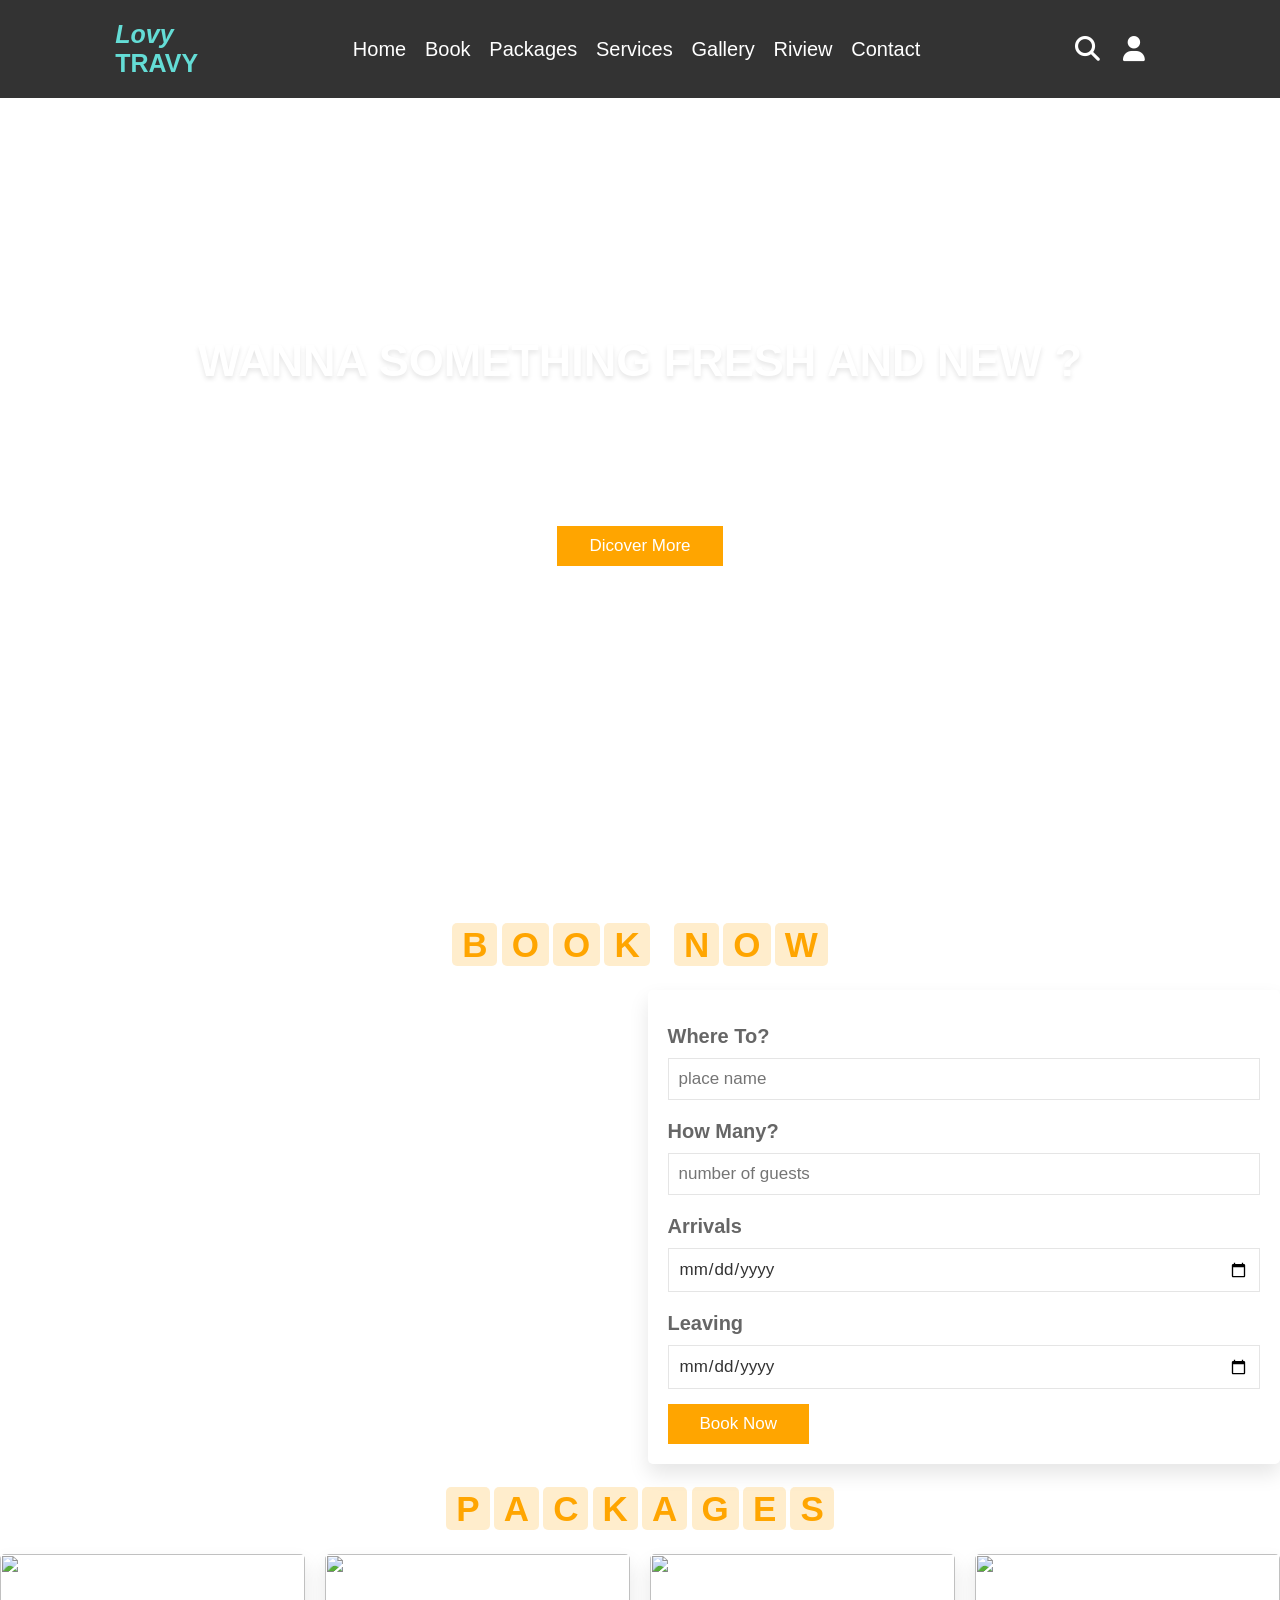
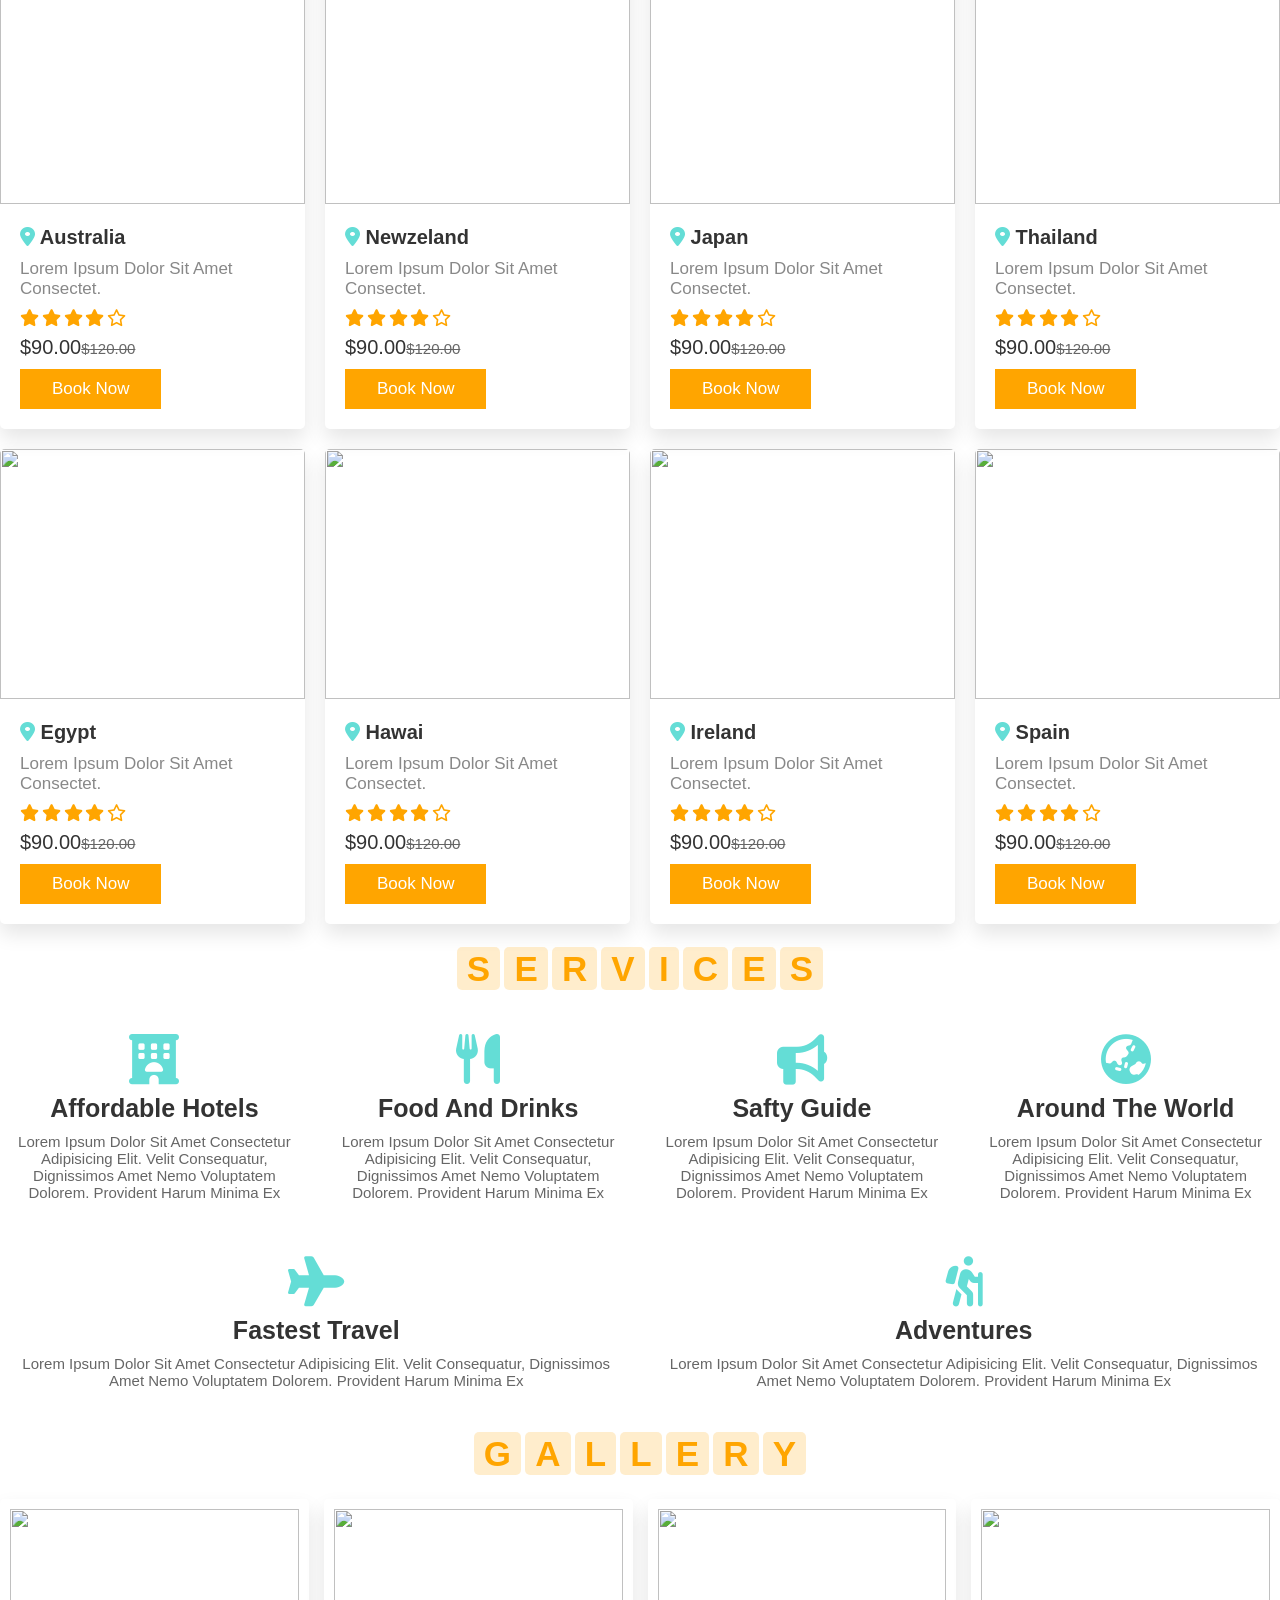
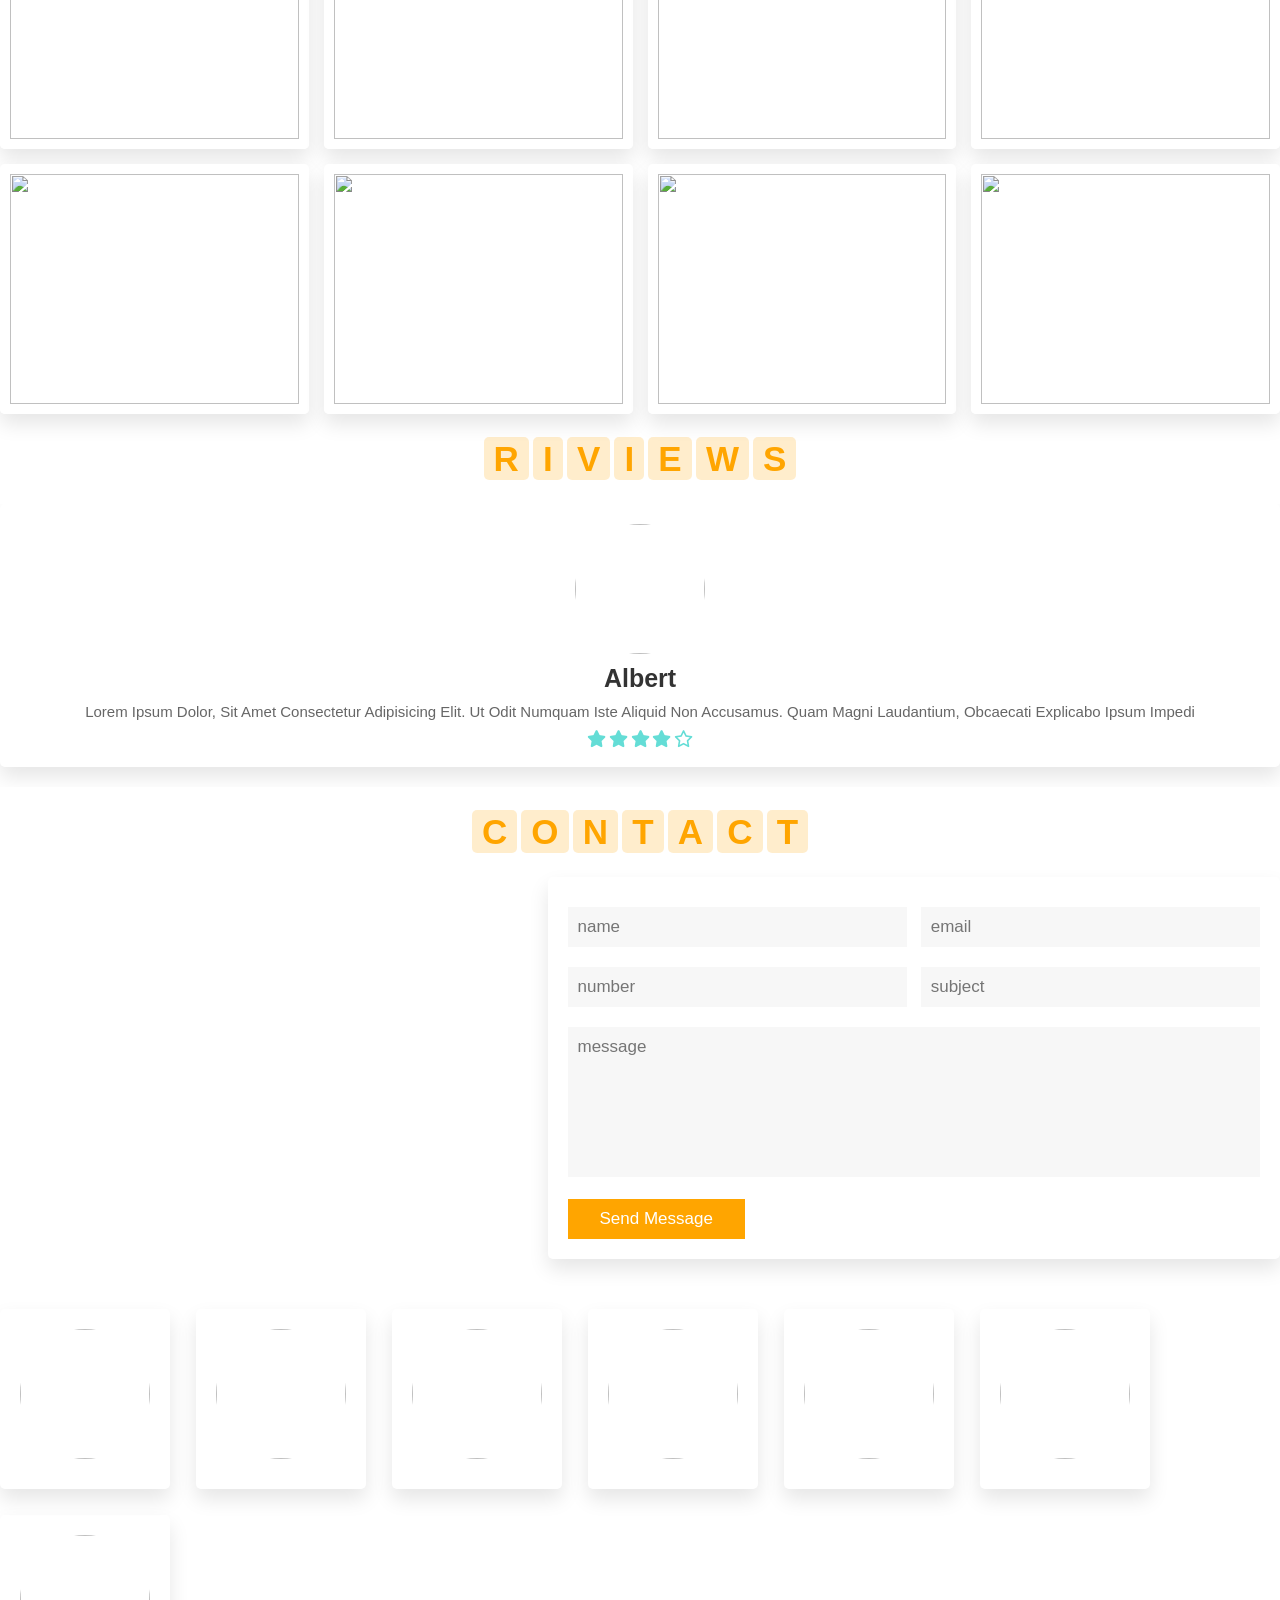
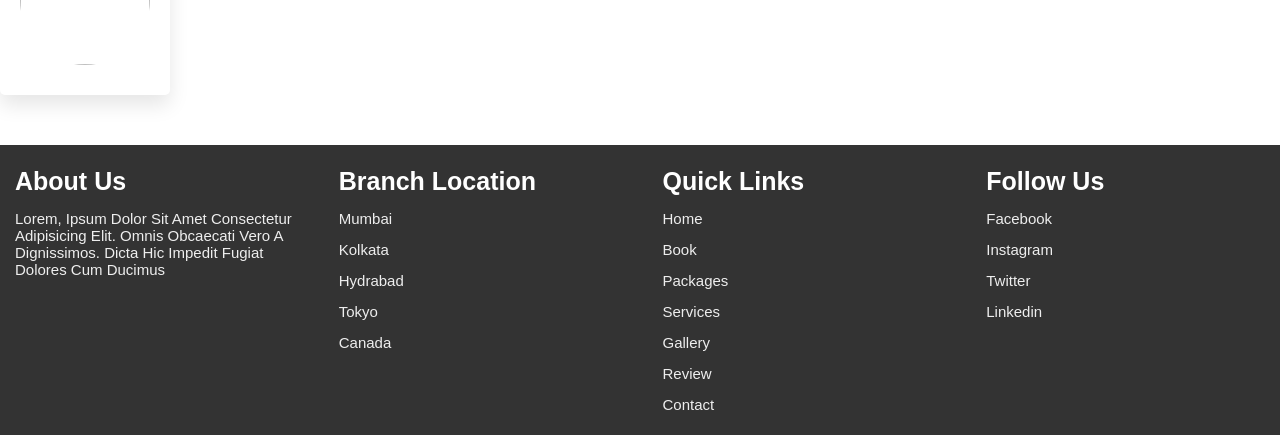
==== travel.html @ a5322b3c "Add files via upload" ====
<!DOCTYPE html>
<html>
    <head>
        <meta charset="UTF-8">
        <meta name="viewport" content="width=devide-width, initial-scale=1.0">
        <title>LOVY TRAVY</title>

        <!-- font-awesome-cdn link -->
        <link rel="stylesheet" href="https://cdnjs.cloudflare.com/ajax/libs/font-awesome/6.1.2/css/all.min.css">

        <!-- swipper link -->
        <link rel="stylesheet" href="https://cdn.jsdelivr.net/npm/swiper/swiper-bundle.min.css"/>

        <!-- custom css file link -->
        <link rel="stylesheet" href="travel.css">
    </head>
    <body>
    
        <!-- header section start -->
        <header>
            <div id="menu-bar" class="fa fa-bars"></div>

            <a href="#" class="logo"><span><b><i>Lovy</i><br>TRAVY</b></span></a>
            <nav class="navbar">
                <a href="#home">home</a>
                <a href="#book">book</a>
                <a href="#packages">packages</a>
                <a href="#services">services</a>
                <a href="#gallery">gallery</a>
                <a href="#riview">riview</a>
                <a href="#contact">contact</a>
            </nav>

            <nav>
                <div class="icons">
                    <i class="fas fa-search" id="search-btn"></i>
                    <i class="fas fa-user" id="login-btn"></i>

                    <form action="" class="search-bar-container">
                        <input type="search" id="search-bar" placeholder="search here...">
                        <label for="search-bar" class="fas fa-search"></label>
                    </form>
                </div>
            </nav>
        </header>

        <!-- login form container -->
        <div class="login-form-container">

            <i class="fas fa-times" id="form-close"></i>

            <form action="">
                <h3>login</h3>
                <input type="email" class="box" placeholder="enter your email id">
                <input type="password" class="box" placeholder="enter your passwsord">
                <input type="submit" value="login now" class="btn">
                <input type="checkbox" id="remeber">
                <label for="remeber">remeber me</label>
                <p>forget password?<a href="#">click here</a></p>
                <p>don't have an account?<a href="#">register now</a></p>
            </form>
        </div>

        <!-- home section starts -->
        <section class="home" id="home">
            <div class="content">
                <h3>wanna something fresh and new ?</h3>
                <p>join with us now</p>
                <a href="#" class="btn">dicover more</a>
            </div>

            <div class="video-container">
                <video src="pictures/vid2.mp4" id="video-slider" loop autoplay muted></video>
            </div>
        </section>
        <!-- home section ends -->
        <!-- book section starts -->
        <section class="book" id="book">
            <h1 class="heading">
                <span>b</span>
                <span>o</span>
                <span>o</span>
                <span>k</span>
                <span class="space"></span>
                <span>n</span>
                <span>o</span>
                <span>w</span>
            </h1>

            <div class="row">

                <div class="immage">
                    <img src="pictures/book.jpg" alt="">
                </div>

                <form action="">
                    <div class="inputBox">
                        <h3>where to?</h3>
                        <input type="text" placeholder="place name">
                    </div>
                    <div class="inputBox">
                        <h3>how many?</h3>
                        <input type="nummber" placeholder="number of guests">
                    </div>
                    <div class="inputBox">
                        <h3>arrivals</h3>
                        <input type="date">
                    </div>
                    <div class="inputBox">
                        <h3>leaving</h3>
                        <input type="date">
                    </div>
                    <input type="submit" class="btn" value="book now">
                </form>
            </div>
        </section>
        <!-- book section ends -->
        <!-- packages section starts -->

        <section class="packages" id="packages">
            <h1 class="heading">
                <span>p</span>
                <span>a</span>
                <span>c</span>
                <span>k</span>
                <span>a</span>
                <span>g</span>
                <span>e</span>
                <span>s</span>
            </h1>

            <div class="box-container">
                <div class="box">
                    <img src="pictures/australia/australia1.jpg" alt="">
                    <div class="content">
                        <h3><i class="fas fa-map-marker-alt"></i> australia </h3>
                        <p>Lorem ipsum dolor sit amet consectet.</p>
                        <div class="stars">
                            <i class="fas fa-star"></i>
                            <i class="fas fa-star"></i>
                            <i class="fas fa-star"></i>
                            <i class="fas fa-star"></i>
                            <i class="far fa-star"></i>
                        </div>
                        <div class="price">$90.00<span>$120.00</span> </div>
                        <a href="#" class="btn">book now</a>
                    </div>
                </div>

                <div class="box">
                    <img src="pictures/newzeland/newzeland4.jpg" alt="">
                    <div class="content">
                        <h3><i class="fas fa-map-marker-alt"></i> newzeland </h3>
                        <p>Lorem ipsum dolor sit amet consectet.</p>
                        <div class="stars">
                            <i class="fas fa-star"></i>
                            <i class="fas fa-star"></i>
                            <i class="fas fa-star"></i>
                            <i class="fas fa-star"></i>
                            <i class="far fa-star"></i>
                        </div>
                        <div class="price">$90.00<span>$120.00</span> </div>
                        <a href="#" class="btn">book now</a>
                    </div>
                </div>

                <div class="box">
                    <img src="pictures/japan/japan2.jpg" alt="">
                    <div class="content">
                        <h3><i class="fas fa-map-marker-alt"></i> japan </h3>
                        <p>Lorem ipsum dolor sit amet consectet.</p>
                        <div class="stars">
                            <i class="fas fa-star"></i>
                            <i class="fas fa-star"></i>
                            <i class="fas fa-star"></i>
                            <i class="fas fa-star"></i>
                            <i class="far fa-star"></i>
                        </div>
                        <div class="price">$90.00<span>$120.00</span> </div>
                        <a href="#" class="btn">book now</a>
                    </div>
                </div>
                
                <div class="box">
                    <img src="pictures/thailand/thailand2.jpg" alt="">
                    <div class="content">
                        <h3><i class="fas fa-map-marker-alt"></i> thailand </h3>
                        <p>Lorem ipsum dolor sit amet consectet.</p>
                        <div class="stars">
                            <i class="fas fa-star"></i>
                            <i class="fas fa-star"></i>
                            <i class="fas fa-star"></i>
                            <i class="fas fa-star"></i>
                            <i class="far fa-star"></i>
                        </div>
                        <div class="price">$90.00<span>$120.00</span> </div>
                        <a href="#" class="btn">book now</a>
                    </div>
                </div>

                <div class="box">
                    <img src="pictures/egypt/egypt2.jpg" alt="">
                    <div class="content">
                        <h3><i class="fas fa-map-marker-alt"></i> egypt </h3>
                        <p>Lorem ipsum dolor sit amet consectet.</p>
                        <div class="stars">
                            <i class="fas fa-star"></i>
                            <i class="fas fa-star"></i>
                            <i class="fas fa-star"></i>
                            <i class="fas fa-star"></i>
                            <i class="far fa-star"></i>
                        </div>
                        <div class="price">$90.00<span>$120.00</span> </div>
                        <a href="#" class="btn">book now</a>
                    </div>
                </div>

                <div class="box">
                    <img src="pictures/hawai/hawai2.jpg" alt="">
                    <div class="content">
                        <h3><i class="fas fa-map-marker-alt"></i> hawai </h3>
                        <p>Lorem ipsum dolor sit amet consectet.</p>
                        <div class="stars">
                            <i class="fas fa-star"></i>
                            <i class="fas fa-star"></i>
                            <i class="fas fa-star"></i>
                            <i class="fas fa-star"></i>
                            <i class="far fa-star"></i>
                        </div>
                        <div class="price">$90.00<span>$120.00</span> </div>
                        <a href="#" class="btn">book now</a>
                    </div>
                </div>

                <div class="box">
                    <img src="pictures/ireland/ireland3.jpg" alt="">
                    <div class="content">
                        <h3><i class="fas fa-map-marker-alt"></i> ireland </h3>
                        <p>Lorem ipsum dolor sit amet consectet.</p>
                        <div class="stars">
                            <i class="fas fa-star"></i>
                            <i class="fas fa-star"></i>
                            <i class="fas fa-star"></i>
                            <i class="fas fa-star"></i>
                            <i class="far fa-star"></i>
                        </div>
                        <div class="price">$90.00<span>$120.00</span> </div>
                        <a href="#" class="btn">book now</a>
                    </div>
                </div>

                <div class="box">
                    <img src="pictures/spain/spain5.jpg" alt="">
                    <div class="content">
                        <h3><i class="fas fa-map-marker-alt"></i> spain </h3>
                        <p>Lorem ipsum dolor sit amet consectet.</p>
                        <div class="stars">
                            <i class="fas fa-star"></i>
                            <i class="fas fa-star"></i>
                            <i class="fas fa-star"></i>
                            <i class="fas fa-star"></i>
                            <i class="far fa-star"></i>
                        </div>
                        <div class="price">$90.00<span>$120.00</span> </div>
                        <a href="#" class="btn">book now</a>
                    </div>
                </div>
            </div>
        </section>
        <!-- packages section ends -->

        <!-- services section starts -->
        <section class="services" id="services">
            <h1 class="heading">
                <span>s</span>
                <span>e</span>
                <span>r</span>
                <span>v</span>
                <span>i</span>
                <span>c</span>
                <span>e</span>
                <span>s</span>
            </h1>

            <div class="box-container">

                <div class="box">
                    <i class="fas fa-hotel"></i>
                    <h3>affordable hotels</h3>
                    <p>Lorem ipsum dolor sit amet consectetur adipisicing elit. Velit consequatur, dignissimos amet nemo voluptatem dolorem. Provident harum minima ex</p>
                </div>
                <div class="box">
                    <i class="fas fa-utensils"></i>
                    <h3>food and drinks</h3>
                    <p>Lorem ipsum dolor sit amet consectetur adipisicing elit. Velit consequatur, dignissimos amet nemo voluptatem dolorem. Provident harum minima ex</p>
                </div>
                <div class="box">
                    <i class="fas fa-bullhorn"></i>
                    <h3>safty guide</h3>
                    <p>Lorem ipsum dolor sit amet consectetur adipisicing elit. Velit consequatur, dignissimos amet nemo voluptatem dolorem. Provident harum minima ex</p>
                </div>
                <div class="box">
                    <i class="fas fa-globe-asia"></i>
                    <h3>around the world</h3>
                    <p>Lorem ipsum dolor sit amet consectetur adipisicing elit. Velit consequatur, dignissimos amet nemo voluptatem dolorem. Provident harum minima ex</p>
                </div>
                <div class="box">
                    <i class="fas fa-plane"></i>
                    <h3>fastest travel</h3>
                    <p>Lorem ipsum dolor sit amet consectetur adipisicing elit. Velit consequatur, dignissimos amet nemo voluptatem dolorem. Provident harum minima ex</p>
                </div>
                <div class="box">
                    <i class="fas fa-hiking"></i>
                    <h3>adventures</h3>
                    <p>Lorem ipsum dolor sit amet consectetur adipisicing elit. Velit consequatur, dignissimos amet nemo voluptatem dolorem. Provident harum minima ex</p>
                </div>
            </div>
        </section>
        <!-- services section ends -->
        
        <!-- gallery section starts -->
        
        <section class="gallery" id="gallery">
            <h1 class="heading">
                <span>g</span>
                <span>a</span>
                <span>l</span>
                <span>l</span>
                <span>e</span>
                <span>r</span>
                <span>y</span>
            </h1>

            <div class="box-container">

                <div class="box">
                    <img src="pictures/australia/australia4.jpg" alt="">
                    <div class="content">
                        <h3>amazing placces</h3>
                        <p>Lorem ipsum dolor sit amet consectetur adipisicing elit. Libero velit magnam esse animi, sit atque distinctio delectus neque rerum totam exercitationem possimus </p>
                        <a href="#" class="btn">see more</a>
                    </div>
                </div>
                <div class="box">
                    <img src="pictures/newzeland/newzeland2.jpg" alt="">
                    <div class="content">
                        <h3>amazing placces</h3>
                        <p>Lorem ipsum dolor sit amet consectetur adipisicing elit. Libero velit magnam esse animi, sit atque distinctio delectus neque rerum totam exercitationem possimus </p>
                        <a href="#" class="btn">see more</a>
                    </div>
                </div>
                <div class="box">
                    <img src="pictures/japan/japan3.jpg" alt="">
                    <div class="content">
                        <h3>amazing placces</h3>
                        <p>Lorem ipsum dolor sit amet consectetur adipisicing elit. Libero velit magnam esse animi, sit atque distinctio delectus neque rerum totam exercitationem possimus </p>
                        <a href="#" class="btn">see more</a>
                    </div>
                </div>
                <div class="box">
                    <img src="pictures/thailand/thailand5.jpg" alt="">
                    <div class="content">
                        <h3>amazing placces</h3>
                        <p>Lorem ipsum dolor sit amet consectetur adipisicing elit. Libero velit magnam esse animi, sit atque distinctio delectus neque rerum totam exercitationem possimus </p>
                        <a href="#" class="btn">see more</a>
                    </div>
                </div>
                <div class="box">
                    <img src="pictures/egypt/egypt4.jpg" alt="">
                    <div class="content">
                        <h3>amazing placces</h3>
                        <p>Lorem ipsum dolor sit amet consectetur adipisicing elit. Libero velit magnam esse animi, sit atque distinctio delectus neque rerum totam exercitationem possimus </p>
                        <a href="#" class="btn">see more</a>
                    </div>
                </div>
                <div class="box">
                    <img src="pictures/hawai/hawai5.jpg" alt="">
                    <div class="content">
                        <h3>amazing placces</h3>
                        <p>Lorem ipsum dolor sit amet consectetur adipisicing elit. Libero velit magnam esse animi, sit atque distinctio delectus neque rerum totam exercitationem possimus </p>
                        <a href="#" class="btn">see more</a>
                    </div>
                </div>
                <div class="box">
                    <img src="pictures/ireland/ireland5.jpg" alt="">
                    <div class="content">
                        <h3>amazing placces</h3>
                        <p>Lorem ipsum dolor sit amet consectetur adipisicing elit. Libero velit magnam esse animi, sit atque distinctio delectus neque rerum totam exercitationem possimus </p>
                        <a href="#" class="btn">see more</a>
                    </div>
                </div>
                <div class="box">
                    <img src="pictures/spain/spain2.jpg" alt="">
                    <div class="content">
                        <h3>amazing placces</h3>
                        <p>Lorem ipsum dolor sit amet consectetur adipisicing elit. Libero velit magnam esse animi, sit atque distinctio delectus neque rerum totam exercitationem possimus </p>
                        <a href="#" class="btn">see more</a>
                    </div>
                </div>
            </div>
        </section>
        <!-- gallery section ends -->
        
        <!-- review section start -->
        
        <section class="riview" id="riview">

            <h1 class="heading">
                <span>r</span>
                <span>i</span>
                <span>v</span>
                <span>i</span>
                <span>e</span>
                <span>w</span>
                <span>s</span>
            </h1>

            <div class="swiper riview-slider">

                <div class="swiper-wrapper">
                    
                    <div class="swiper-slide">
                        <div class="box">
                            <img src="pictures/g-1/man1.jpg" alt="">
                            <h3>albert</h3>
                            <p>Lorem ipsum dolor, sit amet consectetur adipisicing elit. Ut odit numquam iste aliquid non accusamus. Quam magni laudantium, obcaecati explicabo ipsum impedi</p>
                            <div class="stars">
                                <i class="fas fa-star"></i>
                                <i class="fas fa-star"></i>
                                <i class="fas fa-star"></i>
                                <i class="fas fa-star"></i>
                                <i class="far fa-star"></i>
                            </div>
                        </div>
                    </div>

                    <div class="swiper-slide">
                        <div class="box">
                            <img src="pictures/g-1/man2.jpg" alt="">
                            <h3>Christopher</h3>
                            <p>Lorem ipsum dolor, sit amet consectetur adipisicing elit. Ut odit numquam iste aliquid non accusamus. Quam magni laudantium, obcaecati explicabo ipsum impedi</p>
                            <div class="stars">
                                <i class="fas fa-star"></i>
                                <i class="fas fa-star"></i>
                                <i class="fas fa-star"></i>
                                <i class="fas fa-star"></i>
                                <i class="far fa-star"></i>
                            </div>
                        </div>
                    </div>

                    <div class="swiper-slide">
                        <div class="box">
                            <img src="pictures/g-1/woman1.jpg" alt="">
                            <h3>lisa</h3>
                            <p>Lorem ipsum dolor, sit amet consectetur adipisicing elit. Ut odit numquam iste aliquid non accusamus. Quam magni laudantium, obcaecati explicabo ipsum impedi</p>
                            <div class="stars">
                                <i class="fas fa-star"></i>
                                <i class="fas fa-star"></i>
                                <i class="fas fa-star"></i>
                                <i class="fas fa-star"></i>
                                <i class="far fa-star"></i>
                            </div>
                        </div>
                    </div>

                    <div class="swiper-slide">
                        <div class="box">
                            <img src="pictures/g-1/man3.jpg" alt="">
                            <h3>kevin</h3>
                            <p>Lorem ipsum dolor, sit amet consectetur adipisicing elit. Ut odit numquam iste aliquid non accusamus. Quam magni laudantium, obcaecati explicabo ipsum impedi</p>
                            <div class="stars">
                                <i class="fas fa-star"></i>
                                <i class="fas fa-star"></i>
                                <i class="fas fa-star"></i>
                                <i class="fas fa-star"></i>
                                <i class="far fa-star"></i>
                            </div>
                        </div>
                    </div>

                    <div class="swiper-slide">
                        <div class="box">
                            <img src="pictures/g-1/woman2.jpg" alt="">
                            <h3>Catherine</h3>
                            <p>Lorem ipsum dolor, sit amet consectetur adipisicing elit. Ut odit numquam iste aliquid non accusamus. Quam magni laudantium, obcaecati explicabo ipsum impedi</p>
                            <div class="stars">
                                <i class="fas fa-star"></i>
                                <i class="fas fa-star"></i>
                                <i class="fas fa-star"></i>
                                <i class="fas fa-star"></i>
                                <i class="far fa-star"></i>
                            </div>
                        </div>
                    </div>

                    <div class="swiper-slide">
                        <div class="box">
                            <img src="pictures/g-1/woman3.jpg" alt="">
                            <h3>emily</h3>
                            <p>Lorem ipsum dolor, sit amet consectetur adipisicing elit. Ut odit numquam iste aliquid non accusamus. Quam magni laudantium, obcaecati explicabo ipsum impedi</p>
                            <div class="stars">
                                <i class="fas fa-star"></i>
                                <i class="fas fa-star"></i>
                                <i class="fas fa-star"></i>
                                <i class="fas fa-star"></i>
                                <i class="far fa-star"></i>
                            </div>
                        </div>
                    </div>

                </div>
            </div>
        </section>
        <!-- riview section ends -->
        <!-- custom js file link -->

        <!-- contact section starts -->

        <section class="contact">

            <h1 class="heading">
                <span>c</span>
                <span>o</span>
                <span>n</span>
                <span>t</span>
                <span>a</span>
                <span>c</span>
                <span>t</span>
            </h1>

            <div class="row">
                <div class="image">
                    <img src="pictures/img2.jpg" alt="">
                </div>

                <form action="">
                    <div class="inputBox">
                        <input type="text" placeholder="name">
                        <input type="email" placeholder="email">
                    </div>
                    <div class="inputBox">
                        <input type="number" placeholder="number">
                        <input type="text" placeholder="subject">
                    </div>
                    <textarea placeholder="message" name="" id="" cols="30" rows="10"></textarea>
                    <input type="submit" class="btn" value="send message">
                </form>
            </div>

        </section>
        <!-- contact section ends -->
        
        <!-- brand section starts -->

        <section class="brand" id="brand">
            
            <div class="brand-container">

                <div class="box">
                    <img src="pictures/brand/brand1.jpg" alt="">
                </div>
                <div class="box">
                    <img src="pictures/brand/brand2.jpg" alt="">
                </div>
                <div class="box">
                    <img src="pictures/brand/brand3.jpg" alt="">
                </div>
                <div class="box">
                    <img src="pictures/brand/brand4.jpg" alt="">
                </div>
                <div class="box">
                    <img src="pictures/brand/brand5.jpg" alt="">
                </div>
                <div class="box">
                    <img src="pictures/brand/brand6.jpg" alt="">
                </div>
                <div class="box">
                    <img src="pictures/brand/brand7.jpg" alt="">
                </div>
            </div>

        </section>
        <!-- brand section ends -->
        
        <!-- review or footer section starts -->

        <section class="footer">

            <div class="box-container">

                <div class="box">
                    <h3>about us</h3>
                    <p>Lorem, ipsum dolor sit amet consectetur adipisicing elit. Omnis obcaecati vero a dignissimos. Dicta hic impedit fugiat dolores cum ducimus</p>
                </div>

                <div class="box">
                    <h3>branch location</h3>
                    <a href="#">mumbai</a>
                    <a href="#">kolkata</a>
                    <a href="#">hydrabad</a>
                    <a href="#">tokyo</a>
                    <a href="#">canada</a>
                </div>

                <div class="box">
                    <h3>quick links</h3>
                    <a href="#">home</a>
                    <a href="#">book</a>
                    <a href="#">packages</a>
                    <a href="#">services</a>
                    <a href="#">gallery</a>
                    <a href="#">review</a>
                    <a href="#">contact</a>
                </div>

                <div class="box">
                    <h3>follow us</h3>
                    <a href="#">facebook</a>
                    <a href="#">instagram</a>
                    <a href="#">twitter</a>
                    <a href="#">linkedin</a>
                </div>
            
            </div>
        </section>
        <!-- review or footer section ends -->
        
        
        
        
        
        
        
        <script src="https://cdn.jsdelivr.net/npm/swiper/swiper-bundle.min.js"></script>

        <script src="travel.js"></script>
    </body>
</html>
---- travel.css ----
:root{
    --orange: #ffa500;
    --sean: #64DDD6;
}

*{
    font-family: 'Nunito', sans-serif;
    margin: 0; padding: 0;
    box-sizing: border-box;
    text-transform: capitalize;
    outline: none; border: none; 
    text-decoration: none;
    transition: all .2s linear; 
}

*::selection{
    background: var(--orange);
    color: #ffff;
}

html{
    font-size: 62.5%;
    overflow-x: hidden;
    scroll-padding-top: 6rem;
    scroll-behavior: smooth;
}

.section{
    padding:2rem 9%;
}

/* book section */
.heading{
    text-align: center;
    padding: 2.5rem 0;
}

.heading span{
    font-size: 3.5rem;
    background: rgba(255,165,0,.2);
    color: var(--orange);
    border-radius: .5rem;
    padding: .2rem 1rem;
}

.heading span.space{
    background: none;
}
/* book section end */

.btn{
    display: inline-block;
    margin-top: 1rem;
    background: var(--orange);
    color:#fff;
    padding: .8rem 3rem;
    border: .2rem solid var(--orange);
    cursor: pointer;  
    font-size: 1.7rem;
}

.btn:hover{
    background: rgba(255,165,0,.2);
    color:var(--orange);
}

header{
    position: fixed;
    top: 0; left: 0; right: 0; 
    background: #333;
    z-index: 1000;
    display: flex;
    align-items:center;
    justify-content:space-between;
    padding: 2rem 9%;
}

header .logo{
    font-size: 2.5rem;
    font-weight: bolder;
    color: #fff;
    text-transform: uppercase;
}

header .logo span{
    color:var(--sean);
}

header .navbar a{
    color:#fff;
    font-size: 2rem;
    margin:0 .8rem;
}

header .navbar a:hover{
    color:var(--sean);
}

header .icons i{
    font-size: 2.5rem;
    color:#fff;
    cursor: pointer;
    margin-right: 2rem;
}

header .icons i:hover{
    color:var(--orange);
}

/* search box ready start */
header .search-bar-container{
    position:absolute;
    top:100%; left: 0; right: 0;
    padding:1.5rem 2rem;
    background:#333;
    border-top: .1rem solid rgba(255,255,255,.2);
    display:flex;
    align-items:center;
    z-index: 1001;
    clip-path: polygon(0 0,100% 0, 100% 0, 0 0);
}

header .search-bar-container.active{
    clip-path: polygon(0 0,100% 0,100% 100%,0 100%);
}

header .search-bar-container #search-bar{
    width:100%;
    padding:1rem;
    text-transform: none;
    color:#333;
    font-size: 1.7rem;
    border-radius: .5rem;
}

header .search-bar-container label{
    color: #ffff;
    cursor: pointer;
    font-size: 3rem;
    margin-left: 1.5rem; 
}

header .search-bar-container label:hover{
    color:var(--orange);
}
/* search box ready end */

/* login form start*/
.login-form-container{
    position:fixed;
    top:-120%; left:0;
    z-index: 10000;
    min-height: 100vh;
    width:100%;
    background-color: rgba(0,0,0,0.7);
    display: flex;
    align-items: center;
    justify-content: center;
}

.login-form-container.active{
    top:0;
}

.login-form-container form{
    margin:2rem;
    padding:1.5rem 2rem;
    border-radius: .5rem;
    background: #fff;
    width:50rem;
}

.login-form-container form h3{
    font-size: 3rem;
    color:#444;
    text-transform: uppercase;
    text-align: center;
    padding: 1rem 0;
}

.login-form-container form .box{
    width:100%;
    padding: 1rem;
    font-size:1.7rem;
    color: #333;
    margin:.6rem 0;
    border: .1rem solid rgba(0,0,0,0.3);
    text-transform: none;
}

.login-form-container form .box:focus{
    border-color: var(--orange);
}

.login-form-container form #remember{
    margin:2rem 0;
}

.login-form-container form label{
    font-size: 1.5rem;
}

.login-form-container form .btn{
    display:block;
    width:100%;
}

.login-form-container form p{
    padding:.5rem 0;
    font-size:1.5rem;
    color:#666;
}

.login-form-container form p a{
    color: var(--sean);
}

.login-form-container form p a:hover{
    color:#333;
    text-decoration: underline;
}

.login-form-container #form-close{
    position: absolute;
    top: 2rem; right:3rem;
    font-size: 5rem;
    color:#fff;
    cursor: pointer;
}
/* login form  end */

#menu-bar{
    color: #ffff;
    border:.1rem solid #ffff;
    border-radius: .5rem;
    font-size: 3rem;
    padding: .5rem 1.2rem;
    cursor: pointer;
    display: none;
}

.home{
    min-height: 100vh;
    display:flex;
    align-items: center;
    justify-content: center;
    flex-flow: column;
    position: relative;
    z-index: 0;
}

.home .content{
    text-align: center;
}

.home .content h3{
    font-size: 4.5rem;
    color: #fff;
    text-transform: uppercase;
    text-shadow: 0 .3rem .5rem rgba(0,0,0,0.1);  
}

.home .content p{
    font-size: 2.5rem;
    color:#fff;
    padding: 5rem 0;
}

.home .video-container video{
    position:absolute;
    top:0; left:0;
    z-index:-1;
    height: 100%;
    width: 100%;
    object-fit: cover;
}

/* booking slot starts */
.book .row{
    display: flex;
    flex-wrap: wrap;
    gap:1.5rem;
    align-items: center;
}

.book .row .immage{
    flex: 1 1 40rem;
}
.book .row .immage img{
    width:100%;
}

.book .row form{
    flex: 1 1 40rem;
    padding:2rem;
    box-shadow:0 1rem 2rem rgba(0,0,0,0.1);
    border-radius: .5rem;
}
.book .row form .inputBox{
    padding:.5rem 0;
}
.book .row form .inputBox input{
    width:100%;
    padding:1rem;
    border: .1rem solid rgba(0,0,0,.1);
    font-size:1.7rem;
    color:#333;
    text-transform: none;
}

.book .row form .inputBox h3{
    font-size: 2rem;
    padding:1rem 0;
    color:#666;
}
/* booking slot end */

/* packages slot start */
.packages .box-container{
    display:flex; 
    flex-wrap: wrap;
    gap: 2rem;  
}
.packages .box-container .box{
    flex:1 1 30rem;
    border-radius: .5rem;
    overflow: hidden;
    box-shadow:0 1rem 2rem rgba(0,0,0,.1);
}
.packages .box-container .box img{
    height:25rem;
    width:100%;
    object-fit: cover;
}
.packages .box-container .box .content{
    padding: 2rem;
}
.packages .box-container .box .content h3{
    font-size: 2rem;
    color: #333;
}
.packages .box-container .box .content h3 i{
    color: var(--sean);
}
.packages .box-container .box .content p{
    font-size:1.7rem;
    color:#888;
    padding: 1rem 0;
}
.packages .box-container .box .content .stars i{
    font-size: 1.7rem;
    color: var(--orange);
}
.packages .box-container .box .content .price{
    font-size: 2rem;
    color:#333;
    padding-top: 1rem; 
}
.packages .box-container .box .content .price span{
    color:#666;
    font-size: 1.5rem;
    text-decoration: line-through;
}
/* packages slot end */

/* services slot start */
.services .box-container{
    display: flex;
    flex-wrap: wrap;
    gap:1.5rem;
}
.services .box-container .box{
    flex: 1 1 30rem;
    border-radius: .5rem;
    padding: 1rem;
    text-align: center;
}
.services .box-container .box i{
    padding: 1rem;
    font-size: 5rem;
    color: var(--sean);
}
.services .box-container .box h3{
    font-size: 2.5rem;
    color: #333;
}
.services .box-container .box p{
    font-size: 1.5rem;
    color: #666;
    padding: 1rem 0;
}
.services .box-container .box:hover{
    box-shadow: 0 1rem 2rem rgba(0,0,0,.1);
}

/* gallery part start */
.gallery .box-container{
    display: flex;
    flex-wrap: wrap;
    gap: 1.5rem;
}
.gallery .box-container .box{
    overflow: hidden;
    box-shadow: 0 1rem 2rem rgba(0,0,0,.1);
    border: 1rem solid #fff;
    border-radius: .5rem;
    flex: 1 1 30rem;
    height: 25rem;
    position: relative;
}
.gallery .box-container .box img{
    height: 100%;
    width: 100%;
    object-fit: cover;
}
.gallery .box-container .box .content{
    position: absolute;
    top:-100%; left:0;
    height: 100%;
    width: 100%;
    text-align: center;
    background: rgba(0,0,0,.7);
    padding: 2rem;
    padding-top: 5rem;
}
.gallery .box-container .box:hover .content{
    top:0;
}
.gallery .box-container .box .content h3{
    font-size: 2.5rem;
    color:var(--sean);
}
.gallery .box-container .box .content p{
    font-size: 1.5rem;
    color: #eee;
    padding: .5rem 0;   
}
/* gallery part end */

/* riview part start */

.riview .riview-slider{
    padding-bottom: 2rem;
}
.riview .box{
    padding: 2rem;
    text-align: center;
    box-shadow: 0 1rem 2rem rgba(0,0,0,0.1);
    border-radius: .5rem;
}
.riview .box img{
    height: 13rem;
    width: 13rem;
    border-radius: 50%;
    object-fit: cover;
    margin-bottom: 1rem;
}
.riview .box h3{
    color: #333;
    font-size: 2.5rem;
}
.riview .box p{
    color: #666;
    font-size: 1.5rem;
    padding: 1rem 0;
}
.riview .box .stars i{
    color: var(--sean);
    font-size: 1.7rem;
}
/* riview part end */

/* contact box start */
.contact .row{
    display: flex;
    flex-wrap: wrap;
    gap:1.5rem;
    align-items: center;
}
.contact .row .image{
    flex: 1 1 30rem;
}
.contact .row .image img{
    width:100%;
}
.contact .row form{
    flex: 1 1 50rem;
    padding: 2rem;
    box-shadow: 0 1rem 2rem rgba(0,0,0,.1);
    border-radius: .5rem;
}
.contact .row form .inputBox{
    display: flex;
    flex-wrap: wrap;
    justify-content: space-between;
}
.contact .row form .inputBox input, .contact .row form textarea{
    width: 49%;
    margin: 1rem 0;
    padding: 1rem;
    font-size: 1.7rem;
    color: #333;
    background: #f7f7f7;
    text-transform: none;
}
.contact .row form textarea{
    height: 15rem;
    resize: none;
    width:100%;
}
/* contact box end */

/* brand section starts */
.brand .brand-container{
    display: flex;
    flex-wrap: wrap;
    gap: 2.6rem;
    padding-top: 5rem;
    padding-bottom: 5rem;
}
.brand .brand-container .box{
    padding: 2rem;
    text-align: center;
    box-shadow: 0 1rem 2rem rgba(0,0,0,0.1);
    border-radius: .5rem;
}
.brand .brand-container .box img{
    height: 13rem;
    width: 13rem;
    border-radius: 50%;
    object-fit: cover;
    margin-bottom: 1rem;
}
/* brand section ends */

/* footer section starts */
.footer{
    background: #333;
}
.footer .box-container{
    display: flex;
    flex-wrap: wrap;
    gap:1.5rem;
}
.footer .box-container .box{
    padding:1.5rem;
    flex: 1 1 25rem;
}
.footer .box-container .box h3{
    font-size: 2.5rem;
    padding: .7rem 0;
    color:#fff;
}
.footer .box-container .box p{
    font-size: 1.5rem;
    padding: .7rem 0;
    color: #eee;
}
.footer .box-container .box a{
    display: block;
    font-size: 1.5rem;
    padding: .7rem 0;
    color: #eee;
}
.footer .box-container .box a:hover{
    color: var(--sean);
    text-decoration: underline;
}
/* footer section ends */





/* media queries */
@media(max-width:1200px)
{
    html
    {
        font-size: 55%;
    }
}
@media (max-width:991px){
    header{
        padding:2rem;
    }

    section{
        padding:2rem;
    }
}
@media (max-width:768px){
    #menu-bar{
        display: initial;
    }
    header .navbar{
        position: absolute;
        top: 100%; right:0; left:0;
        background: #333;
        border-top: .1rem solid rgba(255,255,255,.2);
        padding: 1rem 2rem;
        clip-path: polygon(0 0,100% 0,100% 0,0 0);
    }
    header .navbar.active{
        clip-path: polygon(0 0, 100% 0, 100% 100%, 0 100%);
    }
    header .navbar a{
        display:block;
        border-radius: .5rem;
        padding: 1.5rem;
        margin: 1.5rem 0;
        background: #222;
    }
}
@media (max-width:450px){
    html{
        font-size: 50%;
    }

    .heading span{
        font-size: 2.5rem;
    }
    
    .contact .row form .inputBox input{
        width:100%;
    }
}
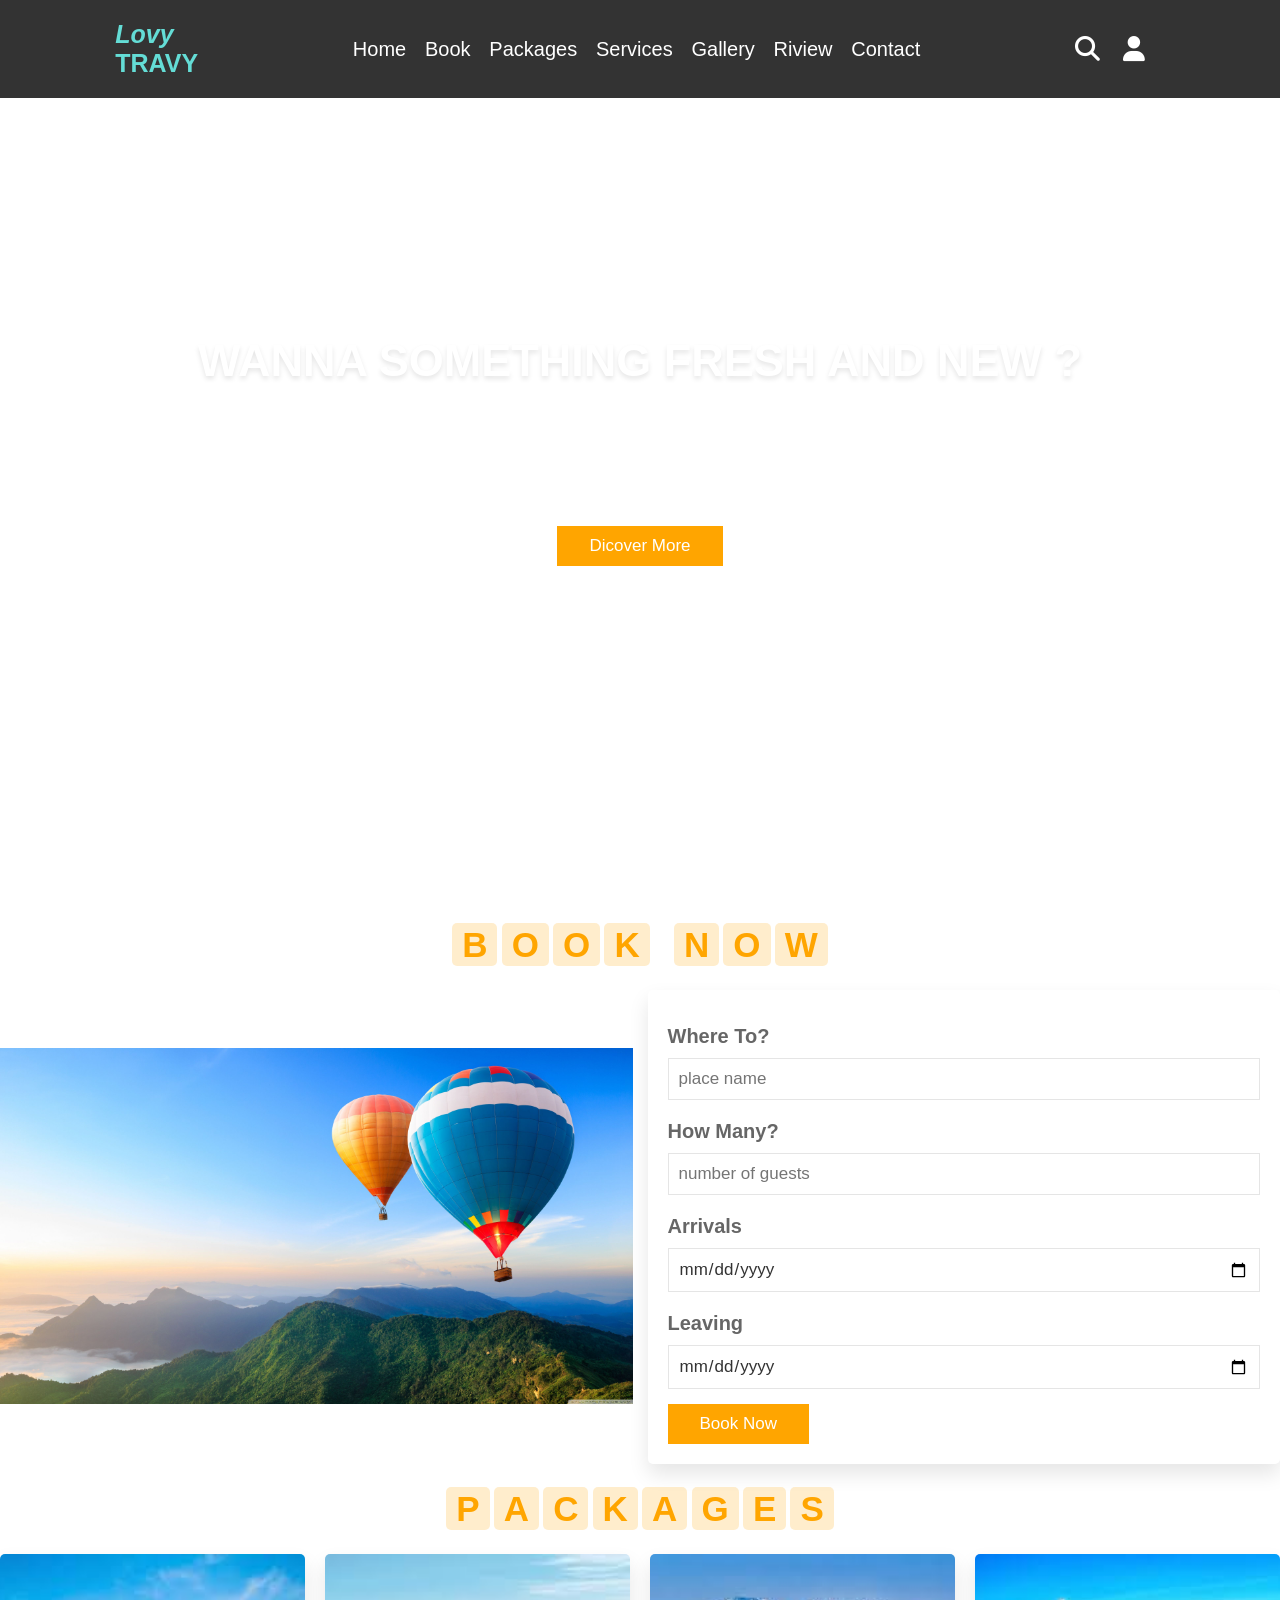
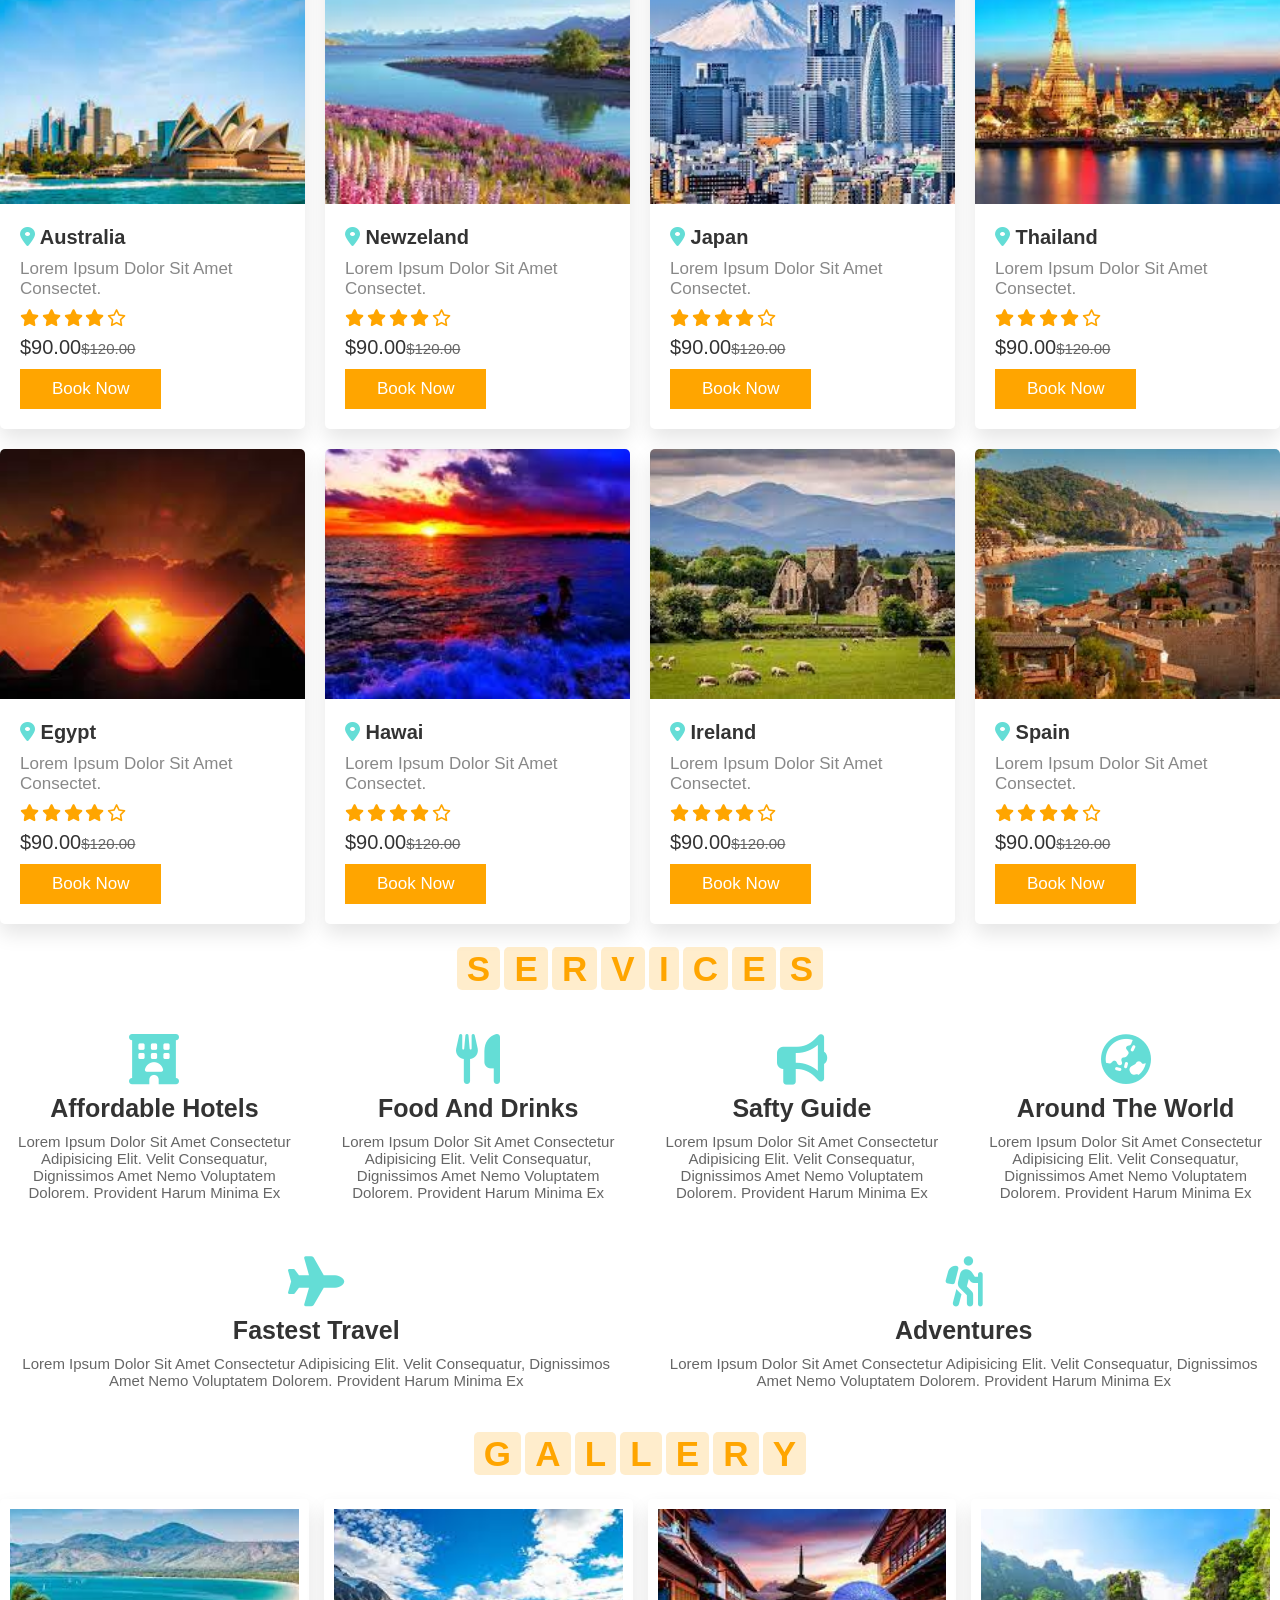
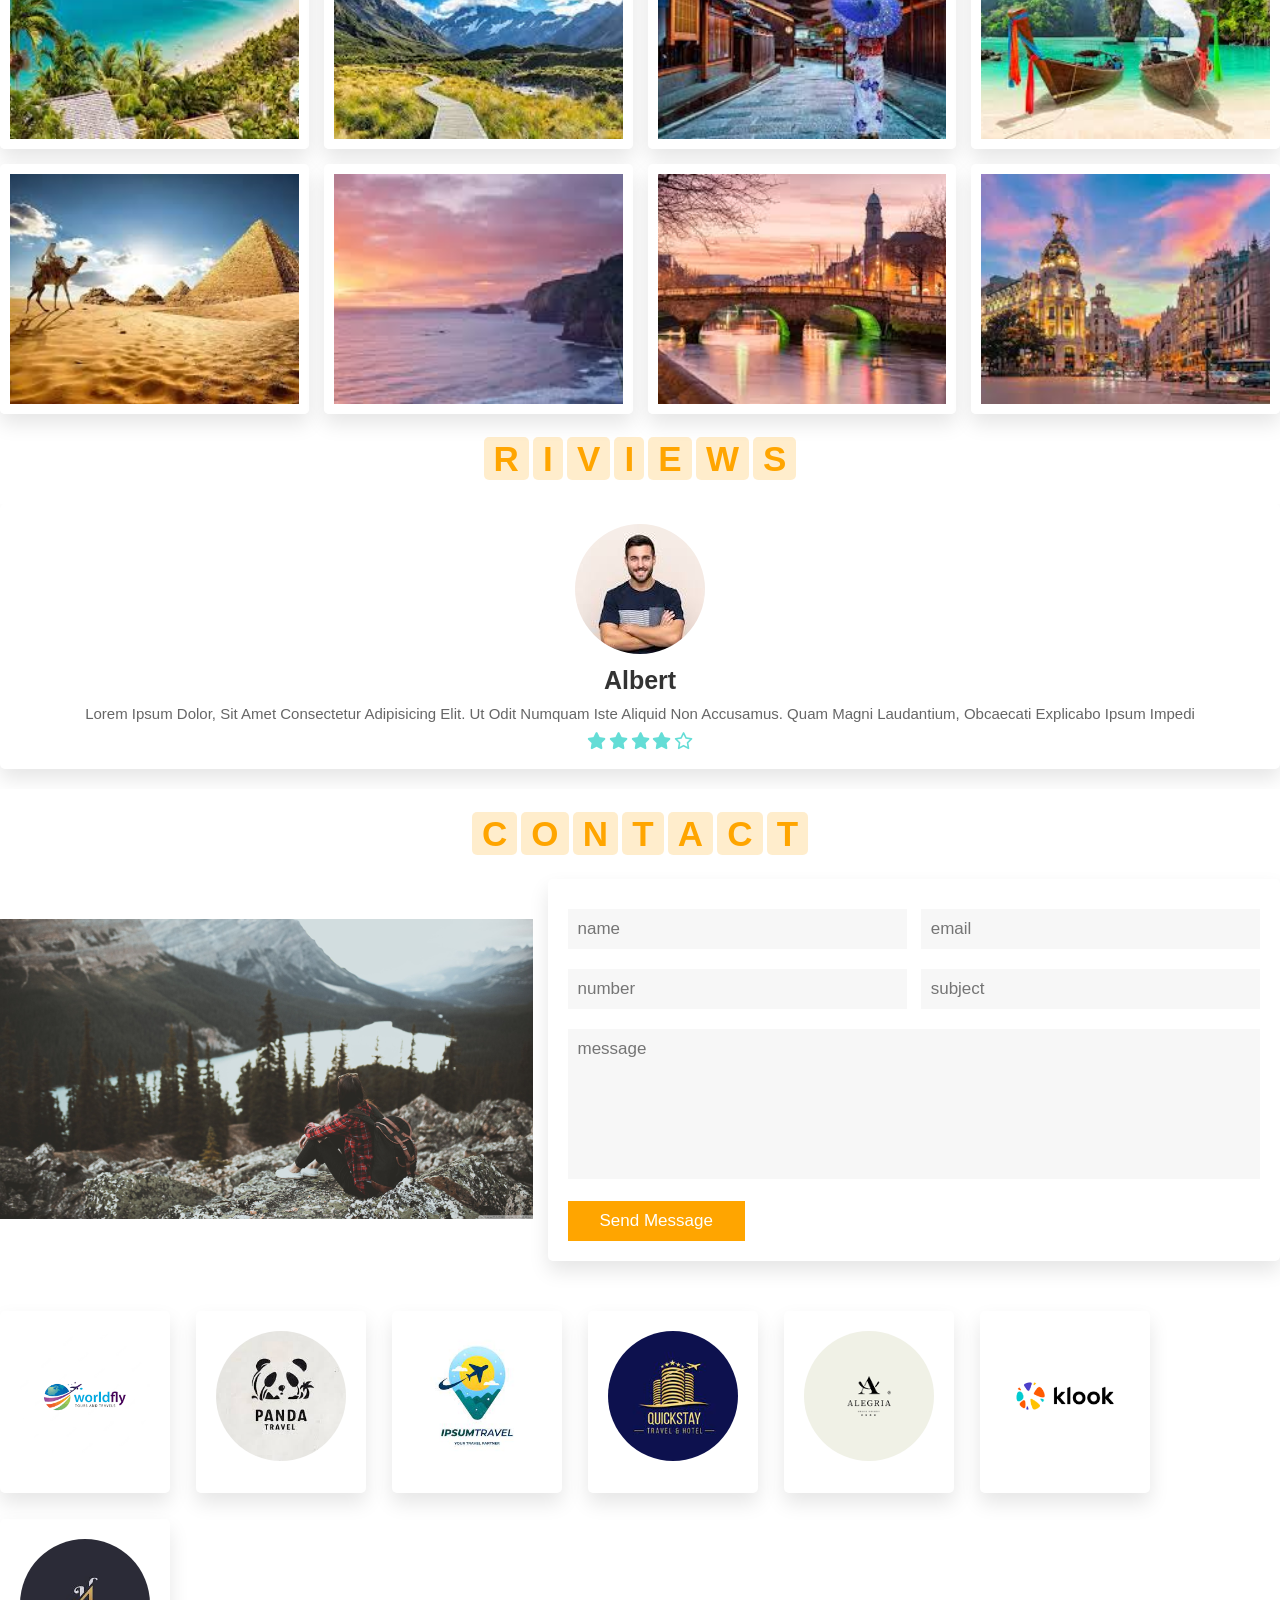
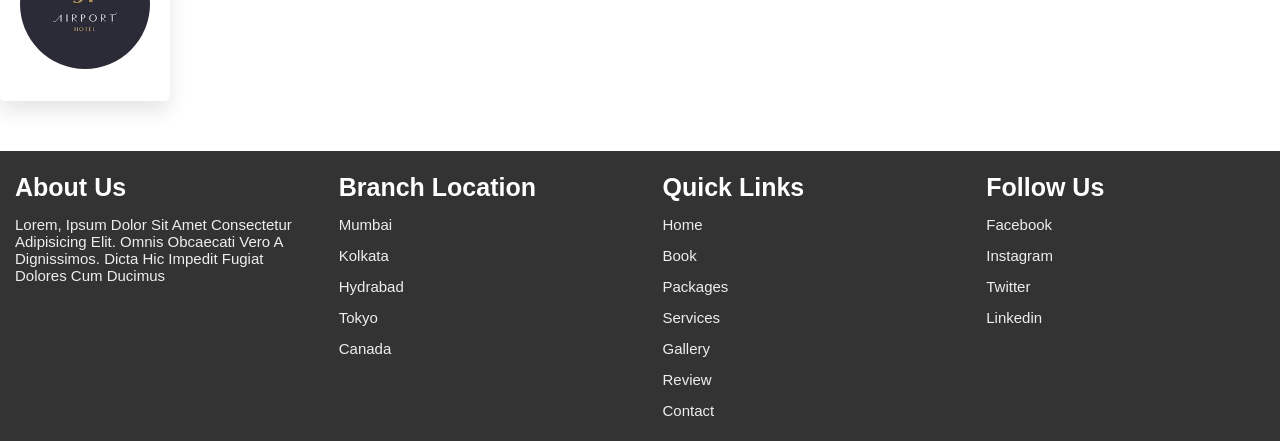
==== commit 0efd3da6: "Update travel.html" ====
--- a/travel.html
+++ b/travel.html
@@ -70,7 +70,7 @@
             </div>
 
             <div class="video-container">
-                <video src="pictures/vid2.mp4" id="video-slider" loop autoplay muted></video>
+                <video src="pictures/vid3.mp4" id="video-slider" loop autoplay muted></video>
             </div>
         </section>
         <!-- home section ends -->
@@ -636,4 +636,4 @@
 
         <script src="travel.js"></script>
     </body>
-</html>+</html>
